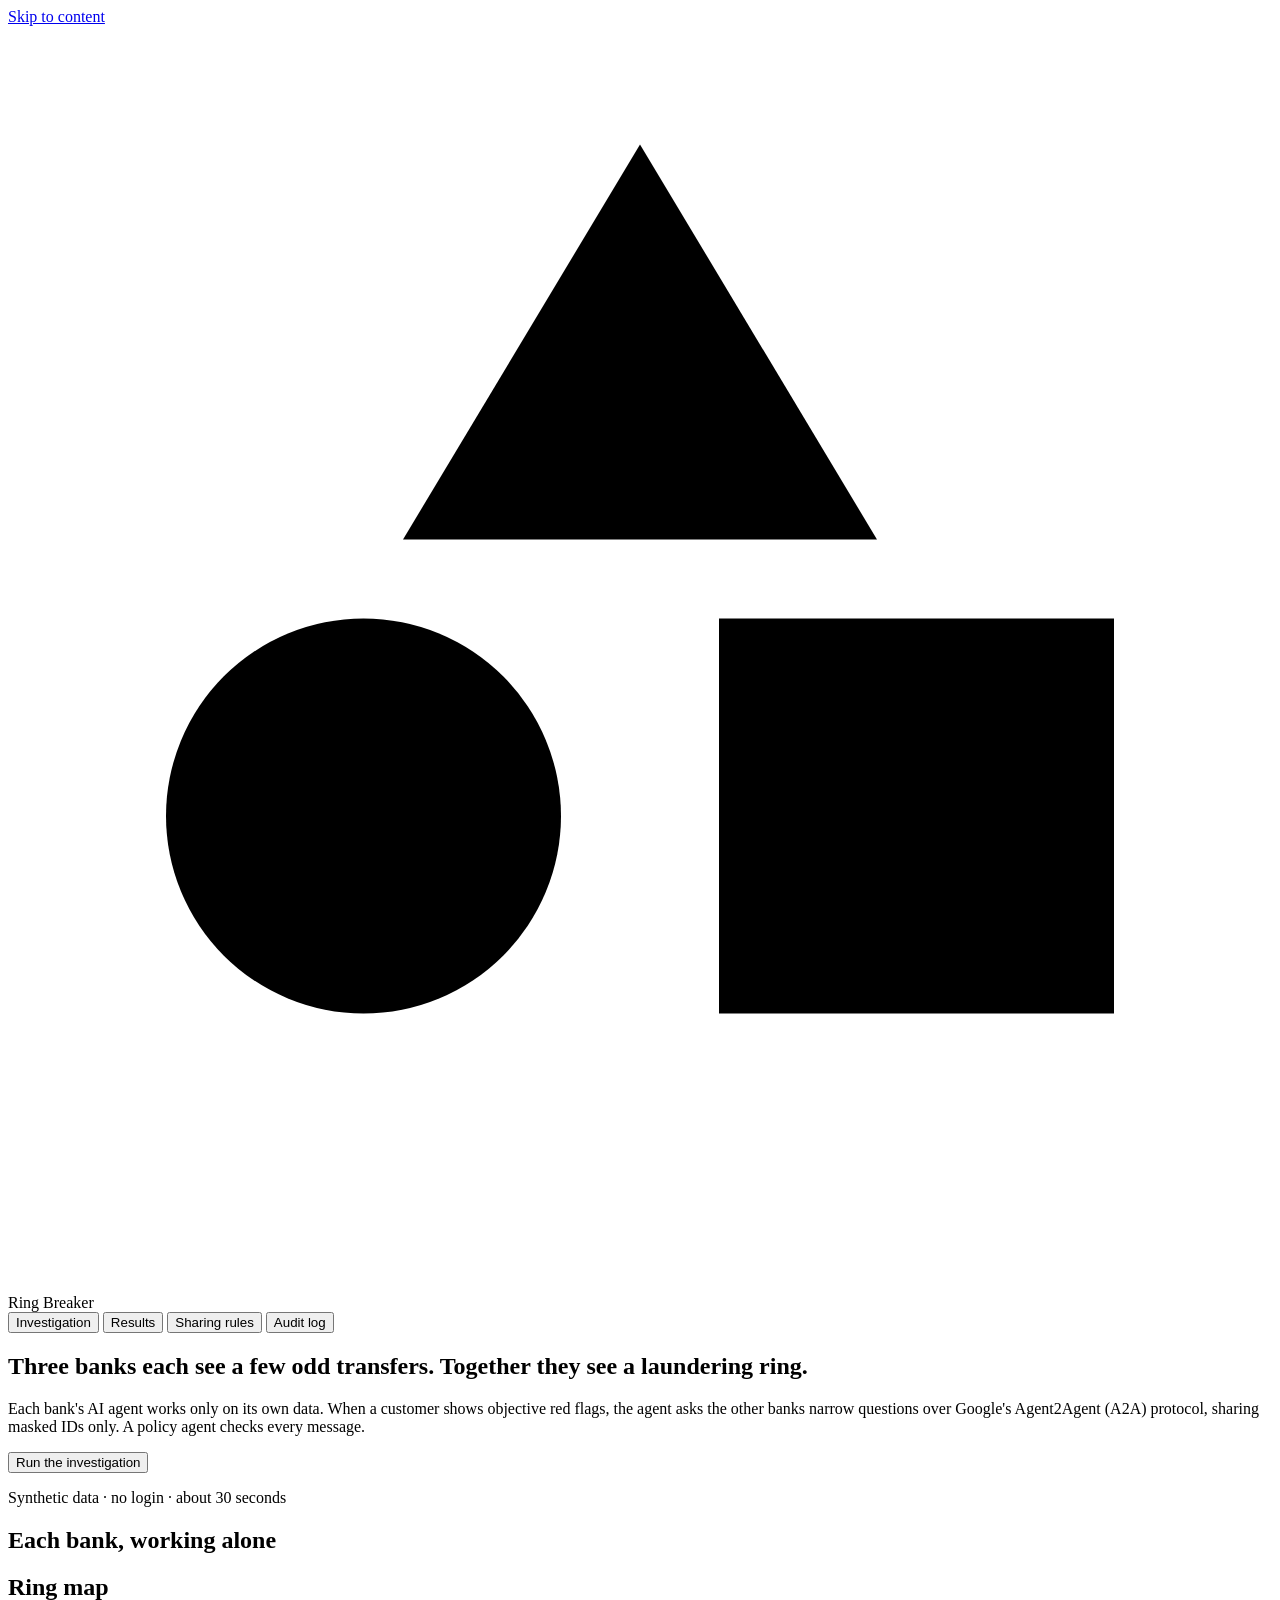
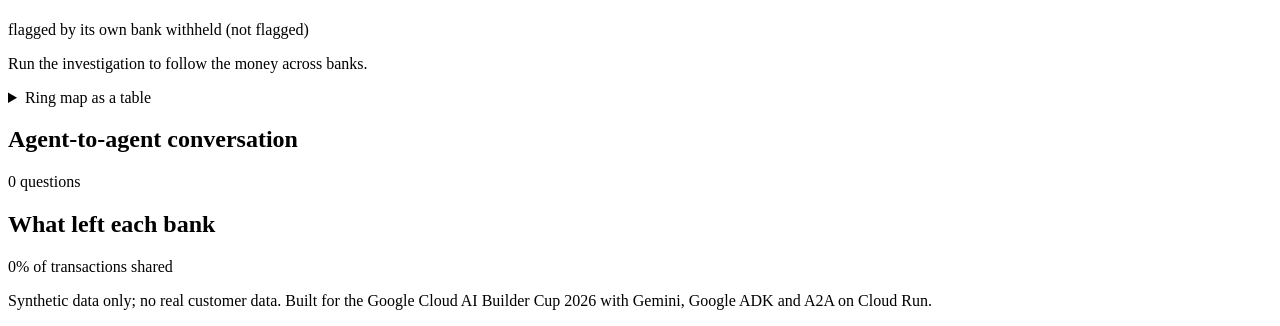
==== web/index.html @ 438954ff "Ring Breaker: bank agents over A2A, policy agent, Gemini case writer and skeptic, web UI, eval harne" ====
<!doctype html>
<html lang="en">
<head>
<meta charset="utf-8">
<meta name="viewport" content="width=device-width, initial-scale=1">
<title>Ring Breaker</title>
<meta name="description" content="Bank agents that catch money-laundering rings together, without sharing customer data.">
<link rel="preconnect" href="https://fonts.googleapis.com">
<link rel="preconnect" href="https://fonts.gstatic.com" crossorigin>
<link href="https://fonts.googleapis.com/css2?family=IBM+Plex+Mono:wght@400;500&family=IBM+Plex+Sans+Condensed:wght@500;600;700&family=IBM+Plex+Sans:wght@400;500;600&display=swap" rel="stylesheet">
<link rel="stylesheet" href="/static/styles.css">
</head>
<body>
<a class="skip" href="#main">Skip to content</a>
<header class="top">
  <div class="brand">
    <span class="mark" aria-hidden="true"><svg viewBox="0 0 32 32"><circle cx="9" cy="20" r="5"/><rect x="18" y="15" width="10" height="10"/><path d="M16 3 L22 13 L10 13 Z"/></svg></span>
    <span class="name">Ring Breaker</span>
  </div>
  <nav aria-label="Sections">
    <button class="tab" aria-selected="true" data-tab="investigate">Investigation</button>
    <button class="tab" aria-selected="false" data-tab="results">Results</button>
    <button class="tab" aria-selected="false" data-tab="rules">Sharing rules</button>
    <button class="tab" aria-selected="false" data-tab="audit">Audit log</button>
  </nav>
</header>

<main id="main">
<section id="tab-investigate" class="panel-tab">
  <div class="hero">
    <div>
      <h1>Three banks each see a few odd transfers. Together they see a laundering ring.</h1>
      <p class="lede">Each bank's AI agent works only on its own data. When a customer shows objective red flags, the agent asks the other banks narrow questions over Google's Agent2Agent (A2A) protocol, sharing masked IDs only. A policy agent checks every message.</p>
    </div>
    <div class="run">
      <button id="run" class="primary">Run the investigation</button>
      <p id="status" class="status" role="status">Synthetic data · no login · about 30 seconds</p>
    </div>
  </div>

  <h2 class="section-h">Each bank, working alone</h2>
  <div id="banks" class="banks" aria-busy="true"></div>

  <div class="stage">
    <section class="card map-card" aria-labelledby="map-h">
      <div class="card-h">
        <h2 id="map-h">Ring map</h2>
        <span class="legend"><span class="lg flagged"></span>flagged by its own bank <span class="lg withheld"></span>withheld (not flagged)</span>
      </div>
      <div id="map" class="map"><p class="empty">Run the investigation to follow the money across banks.</p></div>
      <details class="alt">
        <summary>Ring map as a table</summary>
        <table id="ring-table"><thead><tr><th>Masked account</th><th>Bank</th><th>Red flags</th><th>Hops from start</th></tr></thead><tbody></tbody></table>
      </details>
    </section>
    <section class="card convo-card" aria-labelledby="convo-h">
      <div class="card-h"><h2 id="convo-h">Agent-to-agent conversation</h2><span id="qcount" class="pill">0 questions</span></div>
      <ol id="convo" class="convo" aria-live="polite"></ol>
    </section>
  </div>

  <section class="card" aria-labelledby="shared-h">
    <div class="card-h"><h2 id="shared-h">What left each bank</h2><span id="shared-pct" class="pill" title="Transfer records shared, as a share of all transactions in the three banks">0% of transactions shared</span></div>
    <div id="shared" class="shared"></div>
  </section>

  <section id="case" class="card case" aria-labelledby="case-h" hidden>
    <div class="card-h"><h2 id="case-h">Joint case file</h2><span id="case-meta" class="pill"></span></div>
    <div class="case-grid">
      <article>
        <h3 class="col-h">Case writer <span id="writer-src" class="src"></span></h3>
        <div id="casefile" class="md"></div>
      </article>
      <article class="skeptic">
        <h3 class="col-h">Skeptic: the innocent explanation <span id="skeptic-src" class="src"></span></h3>
        <div id="skeptic" class="md"></div>
        <div id="confidence" class="confidence"></div>
      </article>
    </div>
    <h3 class="col-h">Officer sign-off: each bank decides about its own customers</h3>
    <div id="approvals" class="approvals"></div>
  </section>
</section>

<section id="tab-results" class="panel-tab" hidden>
  <h1 class="page-h">Alone vs together</h1>
  <p class="lede">Measured by the evaluation harness (<code>python -m ringbreaker.eval</code>). A ring counts as found only if one group holds at least half of its accounts <em>and</em> is mostly that ring, so one giant blob can't take credit for many rings.</p>
  <div id="metrics"></div>
</section>

<section id="tab-rules" class="panel-tab" hidden>
  <h1 class="page-h">Sharing rules</h1>
  <p class="lede">Modelled on Singapore's COSMIC principle: banks share only when objective indicators of suspicion are present. The policy agent enforces these rules on every request and answer. Not legal advice.</p>
  <ol id="rules" class="rules"></ol>
</section>

<section id="tab-audit" class="panel-tab" hidden>
  <h1 class="page-h">Audit log</h1>
  <p class="lede">Every cross-bank message: who asked, what was asked, what was shared and which rule allowed or blocked it.</p>
  <div class="table-wrap"><table id="audit"><thead><tr><th>Time (UTC)</th><th>From → to</th><th>Kind</th><th>Content</th><th>Rule</th></tr></thead><tbody></tbody></table></div>
</section>
</main>

<footer class="foot">
  <p>Synthetic data only; no real customer data. Built for the Google Cloud AI Builder Cup 2026 with Gemini, Google ADK and A2A on Cloud Run.</p>
</footer>
<script src="/static/app.js"></script>
</body>
</html>
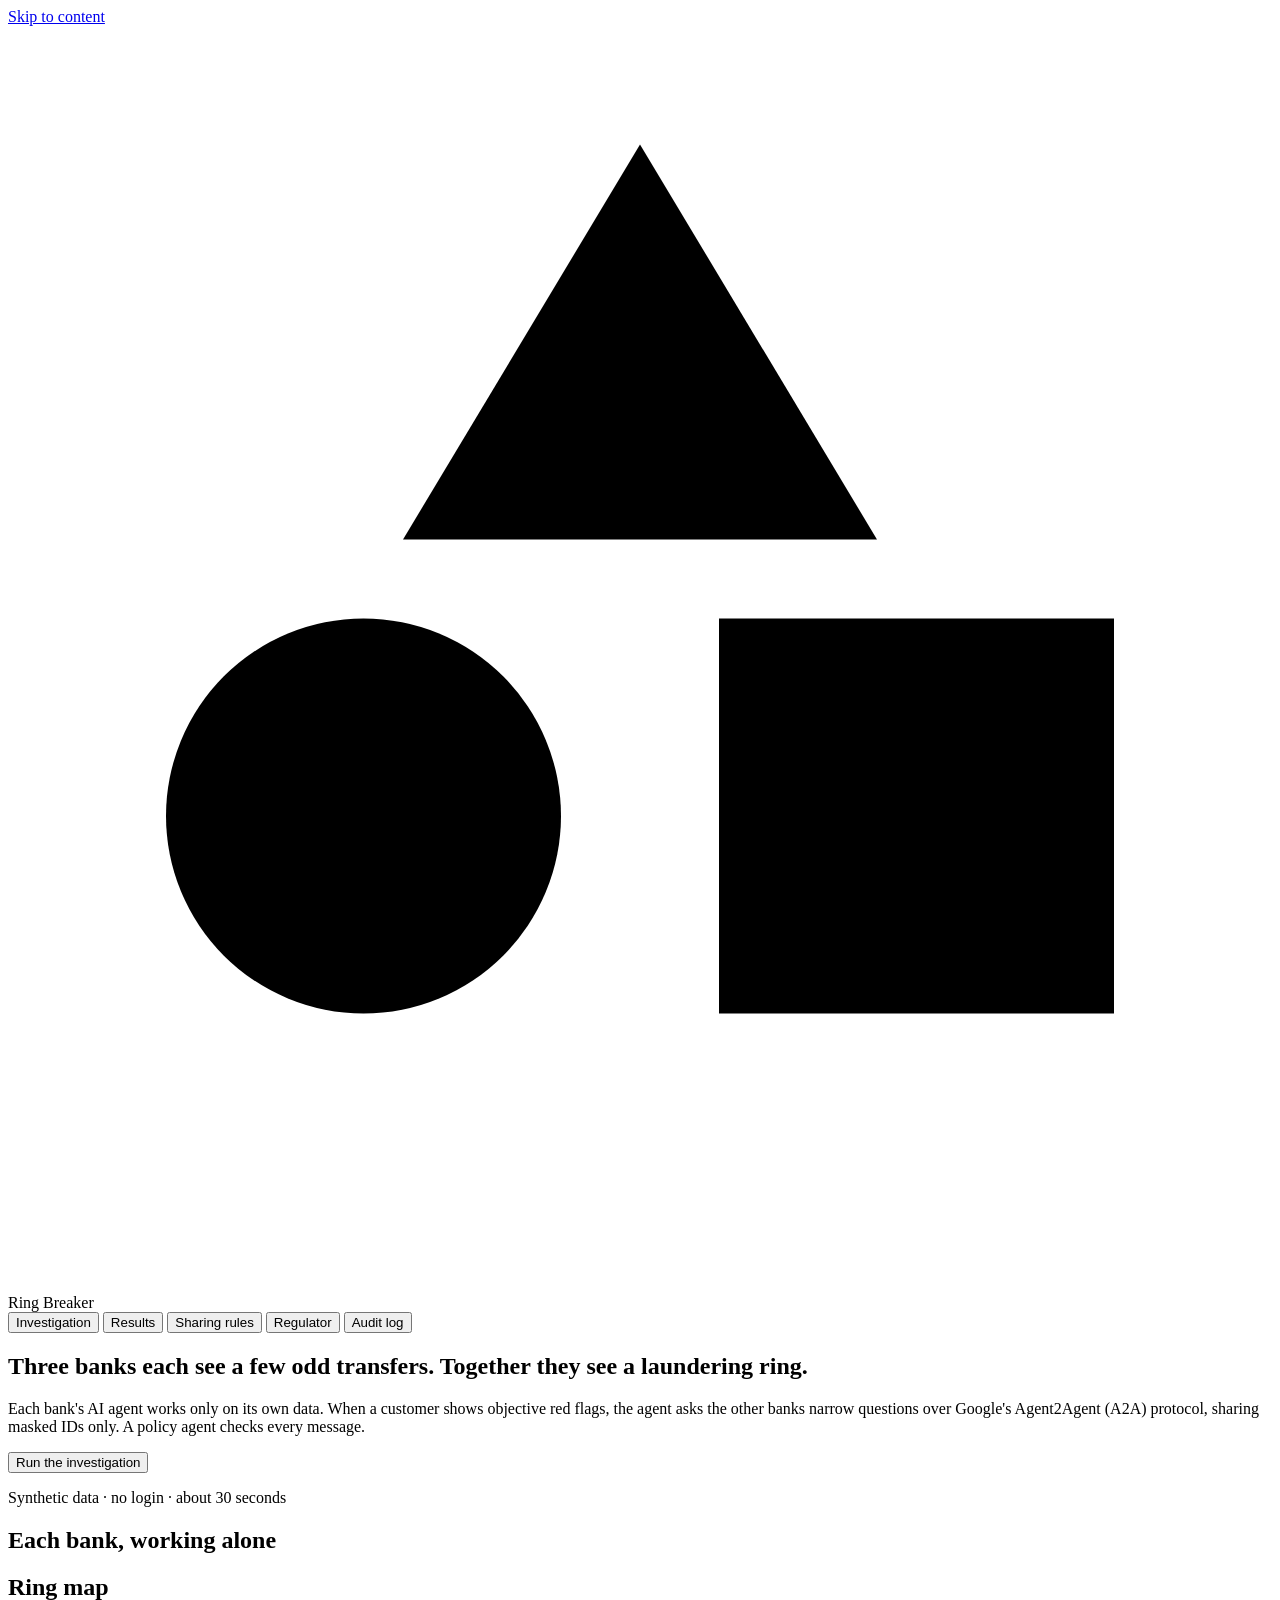
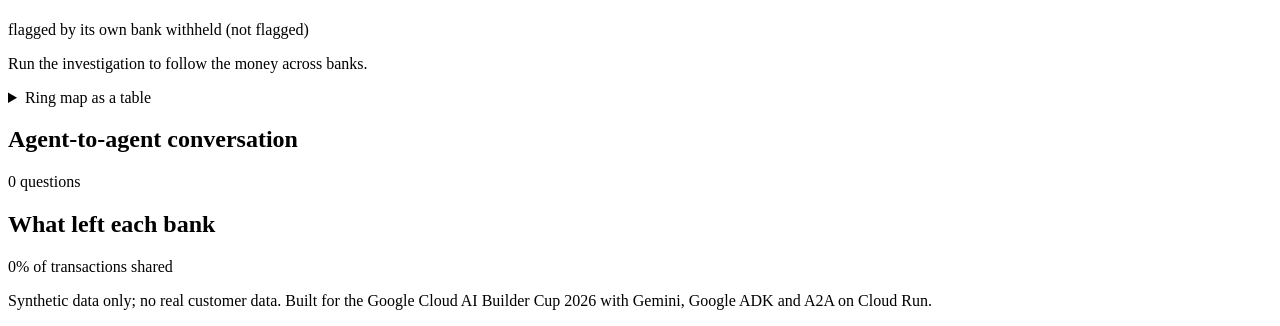
==== commit 5e0c3979: "BigQuery audit sink and Regulator tab: per-bank sharing, blocked requests, recent cases Co-Authored-" ====
--- a/web/index.html
+++ b/web/index.html
@@ -21,6 +21,7 @@
     <button class="tab" aria-selected="true" data-tab="investigate">Investigation</button>
     <button class="tab" aria-selected="false" data-tab="results">Results</button>
     <button class="tab" aria-selected="false" data-tab="rules">Sharing rules</button>
+    <button class="tab" aria-selected="false" data-tab="regulator">Regulator</button>
     <button class="tab" aria-selected="false" data-tab="audit">Audit log</button>
   </nav>
 </header>
@@ -94,6 +95,31 @@
   <ol id="rules" class="rules"></ol>
 </section>
 
+<section id="tab-regulator" class="panel-tab" hidden>
+  <h1 class="page-h">Regulator view</h1>
+  <p class="lede">What a supervisor sees across all cases: how many questions each bank answered, what it withheld, what the policy agent blocked and how much left each bank. Run the investigation to add a case.</p>
+  <p id="reg-source" class="status"></p>
+  <div id="reg-tiles" class="tiles"></div>
+  <div class="reg-grid">
+    <section class="card" aria-labelledby="reg-shared-h">
+      <div class="card-h"><h2 id="reg-shared-h">Masked IDs shared, by bank</h2></div>
+      <div id="reg-chart" class="reg-chart"></div>
+    </section>
+    <section class="card" aria-labelledby="reg-blocked-h">
+      <div class="card-h"><h2 id="reg-blocked-h">Requests blocked, by rule</h2></div>
+      <div class="table-wrap flat"><table id="reg-blocked"><thead><tr><th>Rule</th><th class="num">Blocked</th></tr></thead><tbody></tbody></table></div>
+    </section>
+  </div>
+  <section class="card" aria-labelledby="reg-banks-h">
+    <div class="card-h"><h2 id="reg-banks-h">Activity by bank</h2></div>
+    <div class="table-wrap flat"><table id="reg-banks"><thead><tr><th>Bank</th><th class="num" title="Allowed questions this bank received from other banks' agents">Questions received</th><th class="num" title="Answers with flagged-customer details">Answers sent</th><th class="num" title="Questions about customers this bank had not flagged, so nothing was shared">Answers withheld</th><th class="num" title="Distinct masked account IDs in this bank's answers">Masked IDs shared</th><th class="num" title="Transfers described in answers, as amount band and 6-hour window">Transfer records shared</th></tr></thead><tbody></tbody></table></div>
+  </section>
+  <section class="card" aria-labelledby="reg-cases-h">
+    <div class="card-h"><h2 id="reg-cases-h">Recent cases</h2></div>
+    <div class="table-wrap flat"><table id="reg-cases"><thead><tr><th>Time (UTC)</th><th>Case</th><th>Lead bank</th><th class="num">Ring size</th><th class="num">Questions</th><th class="num">Blocked</th><th class="num">Confidence</th></tr></thead><tbody></tbody></table></div>
+  </section>
+</section>
+
 <section id="tab-audit" class="panel-tab" hidden>
   <h1 class="page-h">Audit log</h1>
   <p class="lede">Every cross-bank message: who asked, what was asked, what was shared and which rule allowed or blocked it.</p>
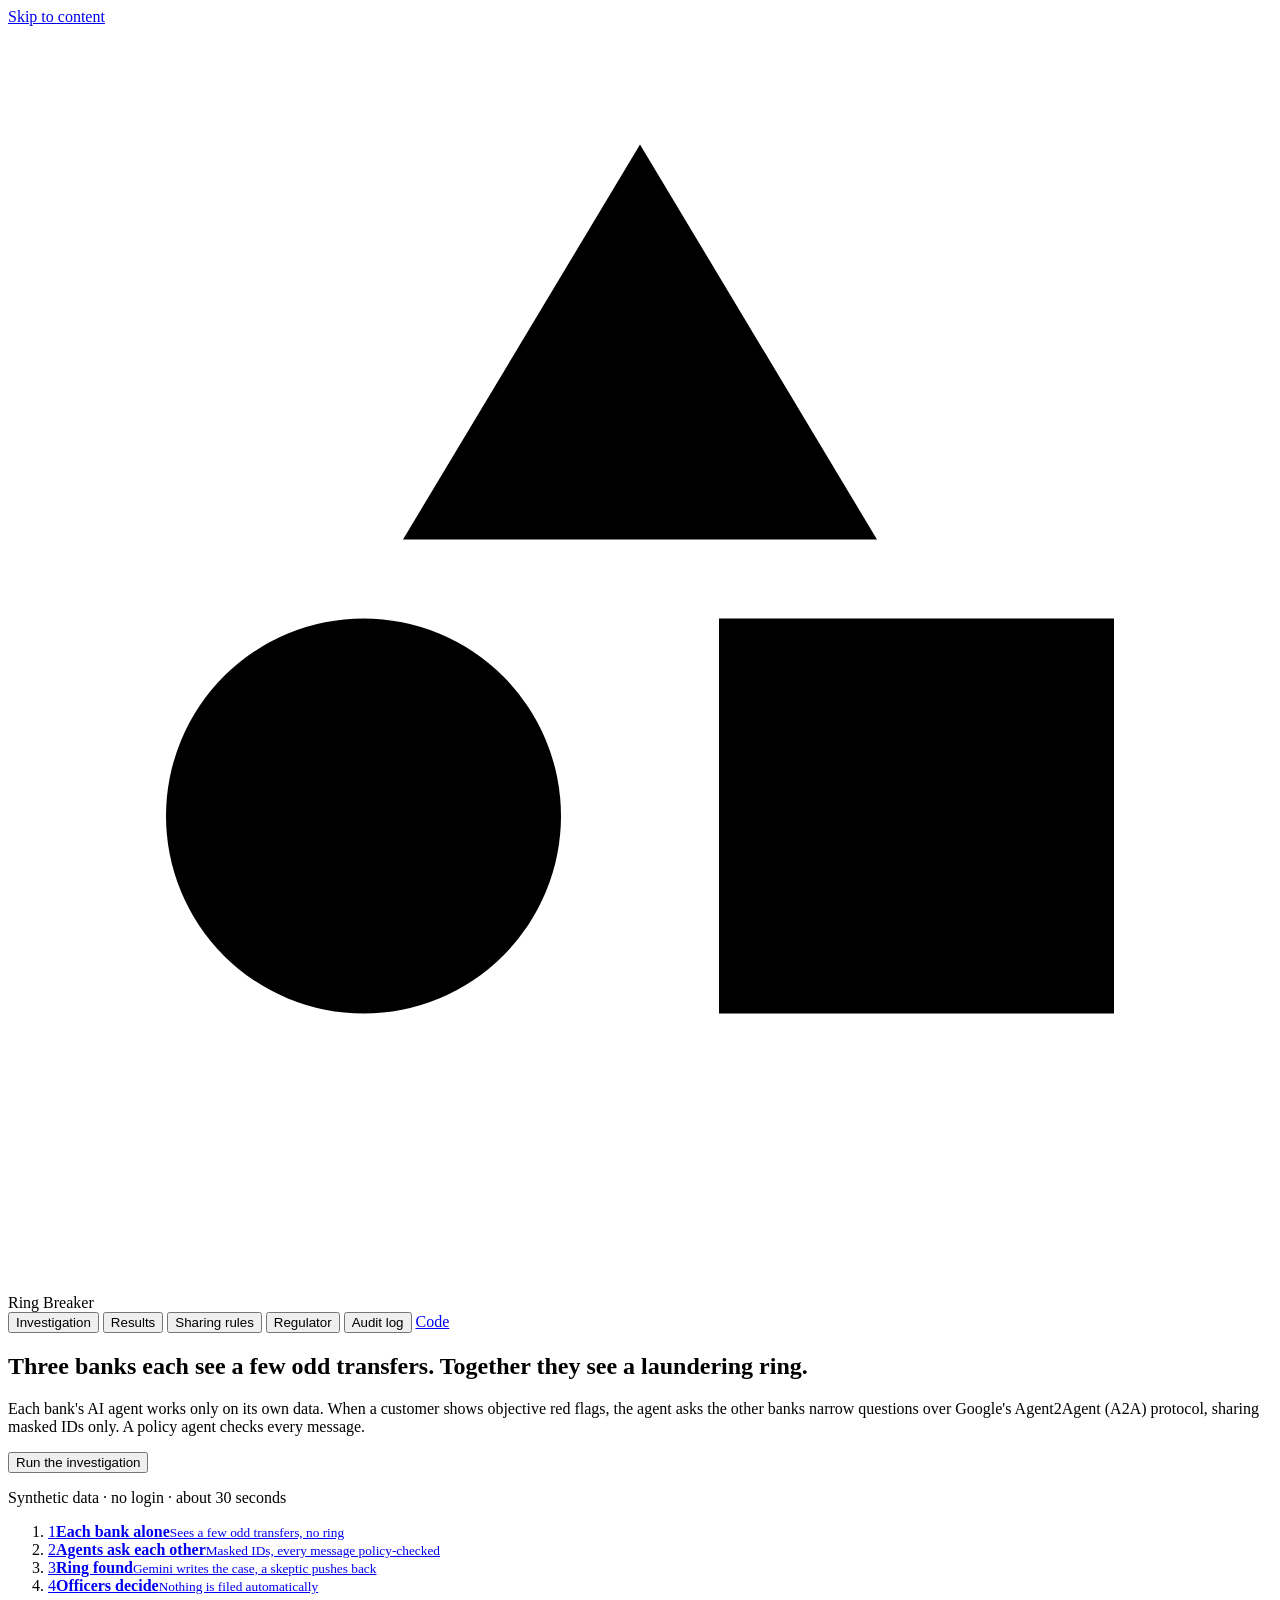
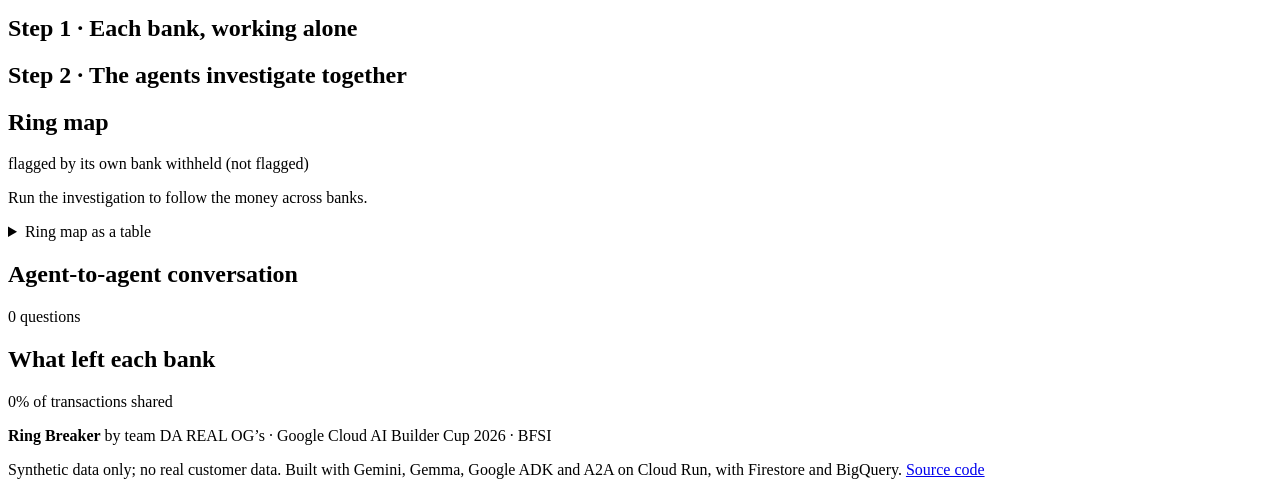
==== commit 6aacc6e5: "UI: guided four-step story, ring-found banner, calmer bank cards, team footer; tighter model time li" ====
--- a/web/index.html
+++ b/web/index.html
@@ -23,6 +23,7 @@
     <button class="tab" aria-selected="false" data-tab="rules">Sharing rules</button>
     <button class="tab" aria-selected="false" data-tab="regulator">Regulator</button>
     <button class="tab" aria-selected="false" data-tab="audit">Audit log</button>
+    <a class="gh" href="https://github.com/Farazkhan542/ring-breaker" target="_blank" rel="noopener">Code</a>
   </nav>
 </header>
 
@@ -39,9 +40,17 @@
     </div>
   </div>
 
-  <h2 class="section-h">Each bank, working alone</h2>
+  <ol class="steps" aria-label="How the investigation unfolds">
+    <li data-step="1"><a href="#banks-h"><span class="n" aria-hidden="true">1</span><span><b>Each bank alone</b><small>Sees a few odd transfers, no ring</small></span></a></li>
+    <li data-step="2"><a href="#stage"><span class="n" aria-hidden="true">2</span><span><b>Agents ask each other</b><small>Masked IDs, every message policy-checked</small></span></a></li>
+    <li data-step="3"><a href="#ring-banner"><span class="n" aria-hidden="true">3</span><span><b>Ring found</b><small>Gemini writes the case, a skeptic pushes back</small></span></a></li>
+    <li data-step="4"><a href="#approvals-h"><span class="n" aria-hidden="true">4</span><span><b>Officers decide</b><small>Nothing is filed automatically</small></span></a></li>
+  </ol>
+
+  <h2 class="section-h" id="banks-h">Step 1 · Each bank, working alone</h2>
   <div id="banks" class="banks" aria-busy="true"></div>
 
+  <h2 class="section-h" id="stage">Step 2 · The agents investigate together</h2>
   <div class="stage">
     <section class="card map-card" aria-labelledby="map-h">
       <div class="card-h">
@@ -59,6 +68,8 @@
       <ol id="convo" class="convo" aria-live="polite"></ol>
     </section>
   </div>
+
+  <section id="ring-banner" class="ring-banner" aria-live="polite" hidden></section>
 
   <section class="card" aria-labelledby="shared-h">
     <div class="card-h"><h2 id="shared-h">What left each bank</h2><span id="shared-pct" class="pill" title="Transfer records shared, as a share of all transactions in the three banks">0% of transactions shared</span></div>
@@ -78,7 +89,7 @@
         <div id="confidence" class="confidence"></div>
       </article>
     </div>
-    <h3 class="col-h">Officer sign-off: each bank decides about its own customers</h3>
+    <h3 class="col-h" id="approvals-h">Step 4 · Officer sign-off: each bank decides about its own customers</h3>
     <div id="approvals" class="approvals"></div>
   </section>
 </section>
@@ -128,7 +139,8 @@
 </main>
 
 <footer class="foot">
-  <p>Synthetic data only; no real customer data. Built for the Google Cloud AI Builder Cup 2026 with Gemini, Google ADK and A2A on Cloud Run.</p>
+  <p><b>Ring Breaker</b> by team DA REAL OG’s · Google Cloud AI Builder Cup 2026 · BFSI</p>
+  <p>Synthetic data only; no real customer data. Built with Gemini, Gemma, Google ADK and A2A on Cloud Run, with Firestore and BigQuery. <a href="https://github.com/Farazkhan542/ring-breaker" target="_blank" rel="noopener">Source code</a></p>
 </footer>
 <script src="/static/app.js"></script>
 </body>
